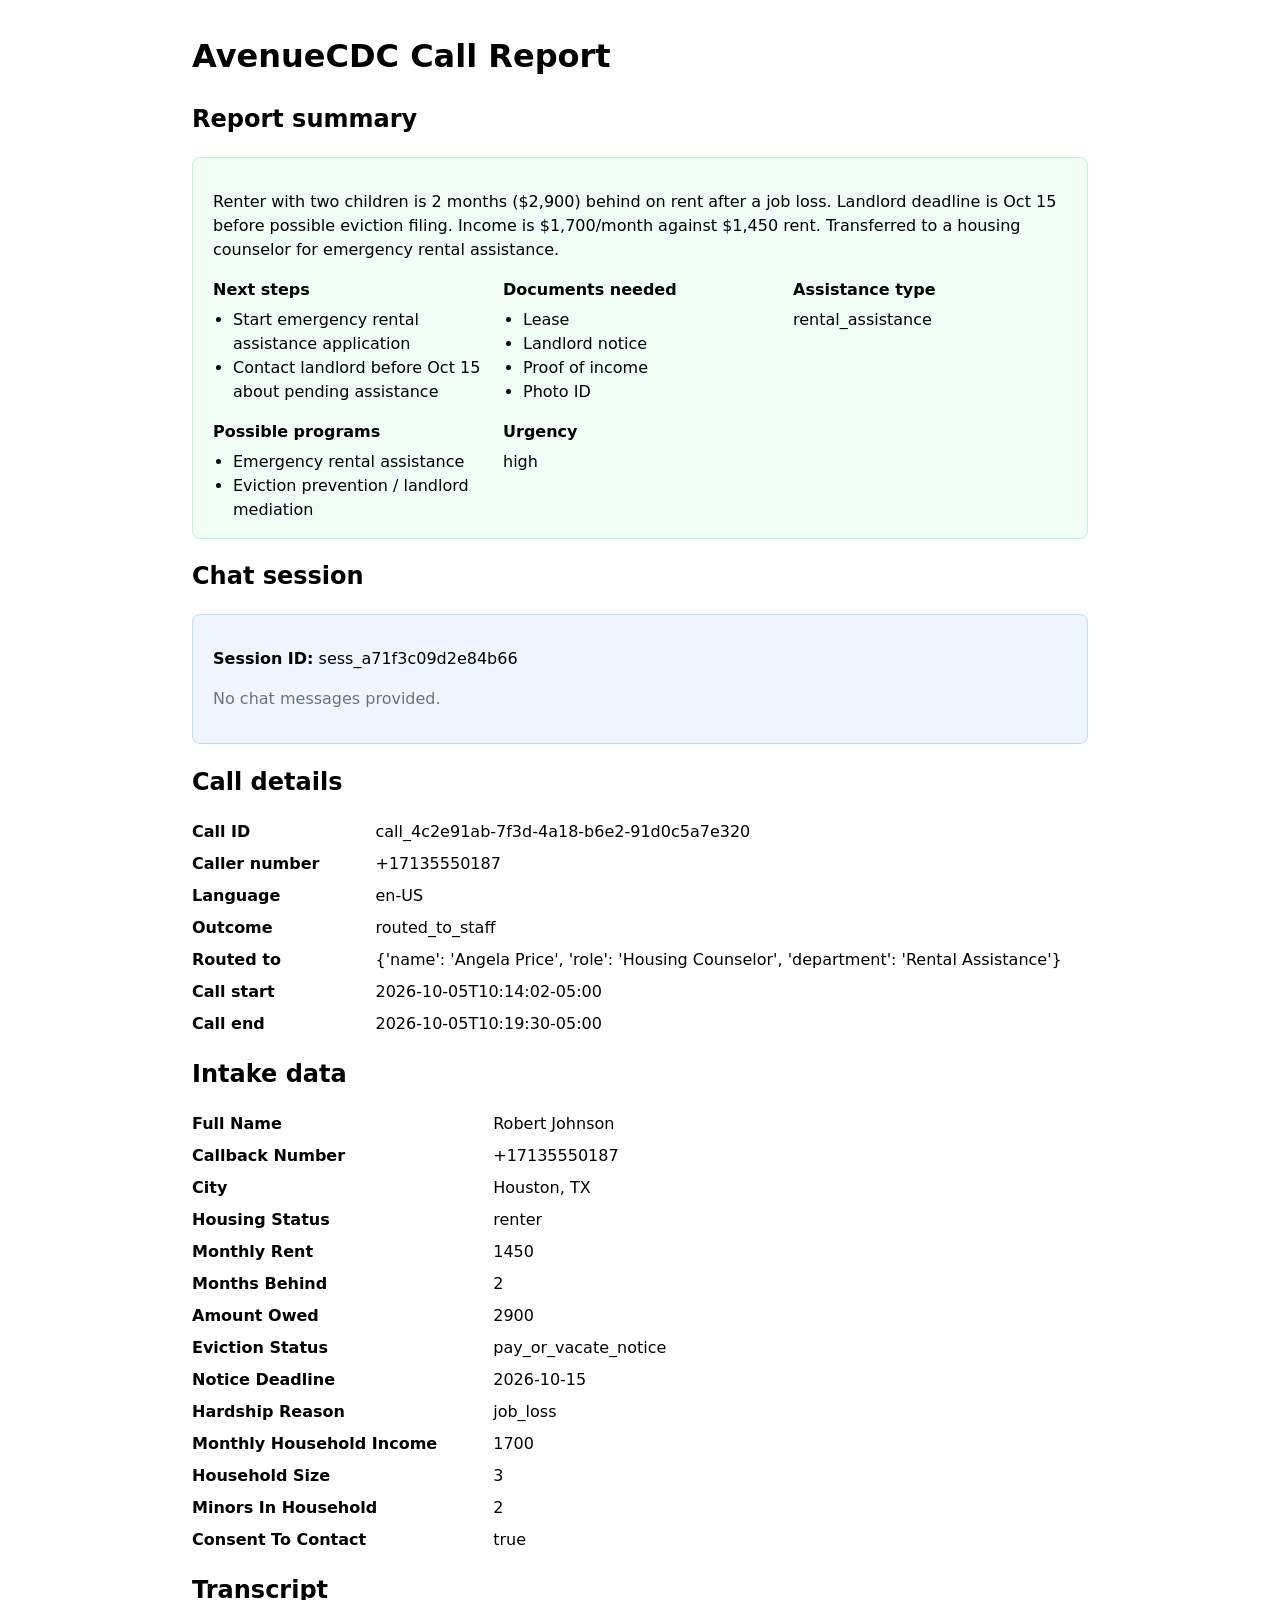
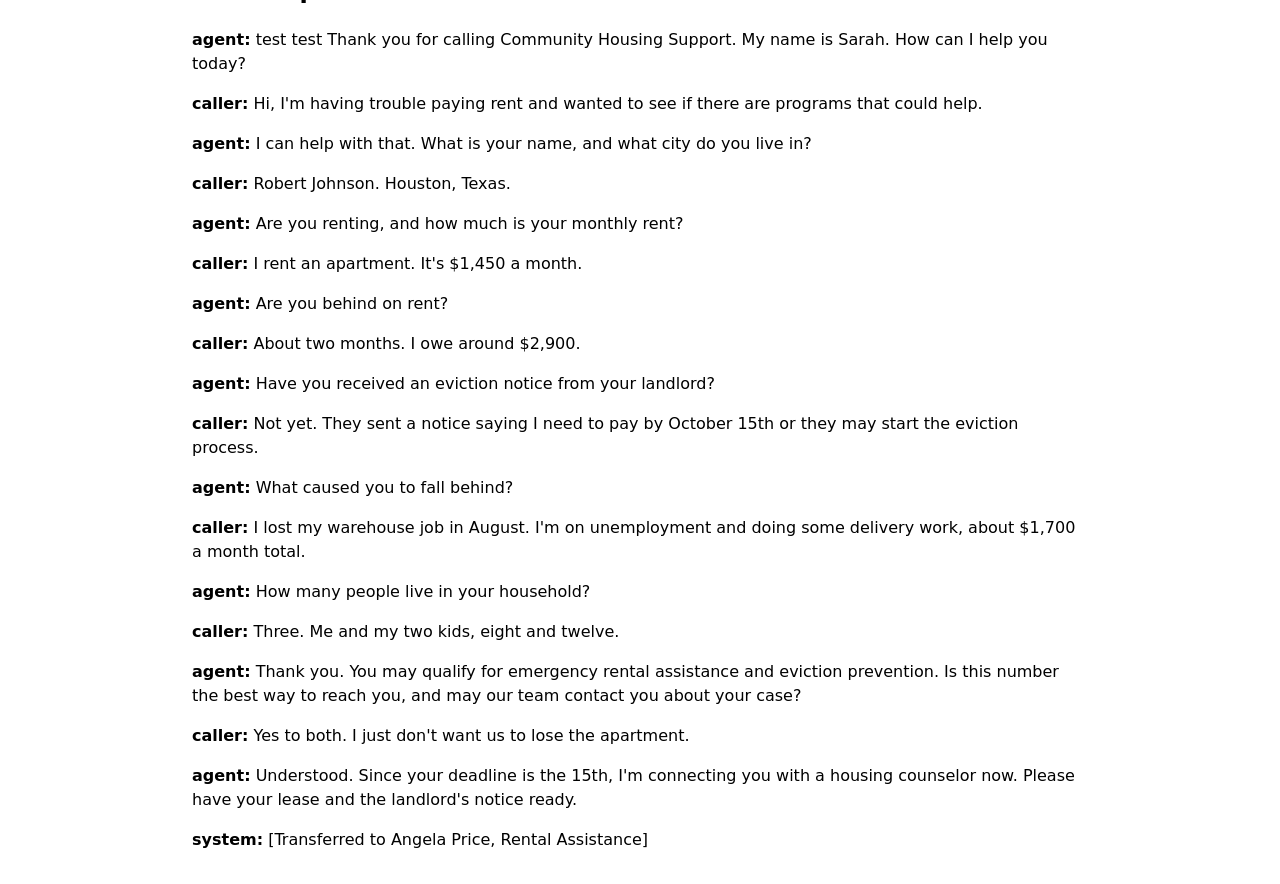
==== app/reports/dummy_call_report.html @ 20c67497 "Co-authored-by: Esenia H.  <eseniahernandez10@gmail.com>" ====
<!doctype html>
<html lang="en">
  <head>
    <meta charset="utf-8">
    <meta name="viewport" content="width=device-width, initial-scale=1">
    <title>AvenueCDC Call Report</title>
    <style>
      body {
        font-family: system-ui, sans-serif;
        line-height: 1.5;
        margin: 2rem auto;
        max-width: 56rem;
        padding: 0 1rem;
      }

      .details {
        display: grid;
        gap: 0.5rem 1rem;
        grid-template-columns: max-content 1fr;
      }

      .details dt {
        font-weight: 700;
      }

      .summary {
        background: #f0fdf4;
        border: 1px solid #bbf7d0;
        border-radius: 0.5rem;
        padding: 1rem 1.25rem;
      }

      .summary-grid {
        display: grid;
        gap: 1rem;
        grid-template-columns: repeat(auto-fit, minmax(14rem, 1fr));
      }

      .summary-item h3 {
        font-size: 1rem;
        margin: 0 0 0.35rem;
      }

      .summary-item p,
      .summary-item ul {
        margin: 0;
      }

      .summary-item ul {
        padding-left: 1.25rem;
      }

      .chat-session {
        background: #eff6ff;
        border: 1px solid #bfdbfe;
        border-radius: 0.5rem;
        padding: 1rem 1.25rem;
      }

      .chat-message {
        background: white;
        border: 1px solid #dbeafe;
        border-radius: 0.35rem;
        margin: 0.75rem 0;
        padding: 0.75rem 1rem;
      }

      .chat-message p {
        margin: 0.25rem 0 0;
      }

      pre {
        background: #f4f4f5;
        border-radius: 0.35rem;
        overflow-x: auto;
        padding: 1rem;
        white-space: pre-wrap;
      }

      .missing {
        color: #71717a;
      }
    </style>
  </head>
  <body>
    <h1>AvenueCDC Call Report</h1>

    <h2>Report summary</h2>
    <section class="summary">
      
      
      <p>Renter with two children is 2 months ($2,900) behind on rent after a job loss. Landlord deadline is Oct 15 before possible eviction filing. Income is $1,700/month against $1,450 rent. Transferred to a housing counselor for emergency rental assistance.</p>
      
      <div class="summary-grid">
        <div class="summary-item">
          <h3>Next steps</h3>
          
          
          <ul>
            
            <li>Start emergency rental assistance application</li>
            
            <li>Contact landlord before Oct 15 about pending assistance</li>
            
          </ul>
          
          
        </div>

        <div class="summary-item">
          <h3>Documents needed</h3>
          
          
          <ul>
            
            <li>Lease</li>
            
            <li>Landlord notice</li>
            
            <li>Proof of income</li>
            
            <li>Photo ID</li>
            
          </ul>
          
          
        </div>

        <div class="summary-item">
          <h3>Assistance type</h3>
          <p>rental_assistance</p>
        </div>

        <div class="summary-item">
          <h3>Possible programs</h3>
          
          
          <ul>
            
            <li>Emergency rental assistance</li>
            
            <li>Eviction prevention / landlord mediation</li>
            
          </ul>
          
          
        </div>

        <div class="summary-item">
          <h3>Urgency</h3>
          <p>high</p>
        </div>
      </div>
      
    </section>

    <h2>Chat session</h2>
    <section class="chat-session">
      
      
      <p><strong>Session ID:</strong> sess_a71f3c09d2e84b66</p>
      
      
      

      
      <p class="missing">No chat messages provided.</p>
      
      
    </section>

    <h2>Call details</h2>
    <dl class="details">
      <dt>Call ID</dt><dd>call_4c2e91ab-7f3d-4a18-b6e2-91d0c5a7e320</dd>
      <dt>Caller number</dt><dd>+17135550187</dd>
      <dt>Language</dt><dd>en-US</dd>
      <dt>Outcome</dt><dd>routed_to_staff</dd>
      <dt>Routed to</dt><dd>{&#39;name&#39;: &#39;Angela Price&#39;, &#39;role&#39;: &#39;Housing Counselor&#39;, &#39;department&#39;: &#39;Rental Assistance&#39;}</dd>
      <dt>Call start</dt><dd>2026-10-05T10:14:02-05:00</dd>
      <dt>Call end</dt><dd>2026-10-05T10:19:30-05:00</dd>
    </dl>

    <h2>Intake data</h2>
    
    <dl class="details">
      
      <dt>Full Name</dt>
      <dd>Robert Johnson</dd>
      
      <dt>Callback Number</dt>
      <dd>+17135550187</dd>
      
      <dt>City</dt>
      <dd>Houston, TX</dd>
      
      <dt>Housing Status</dt>
      <dd>renter</dd>
      
      <dt>Monthly Rent</dt>
      <dd>1450</dd>
      
      <dt>Months Behind</dt>
      <dd>2</dd>
      
      <dt>Amount Owed</dt>
      <dd>2900</dd>
      
      <dt>Eviction Status</dt>
      <dd>pay_or_vacate_notice</dd>
      
      <dt>Notice Deadline</dt>
      <dd>2026-10-15</dd>
      
      <dt>Hardship Reason</dt>
      <dd>job_loss</dd>
      
      <dt>Monthly Household Income</dt>
      <dd>1700</dd>
      
      <dt>Household Size</dt>
      <dd>3</dd>
      
      <dt>Minors In Household</dt>
      <dd>2</dd>
      
      <dt>Consent To Contact</dt>
      <dd>true</dd>
      
    </dl>
    

    <h2>Transcript</h2>
    
    <div class="transcript">
      
      
      <p><strong>agent:</strong>  test test Thank you for calling Community Housing Support. My name is Sarah. How can I help you today?</p>
      
      <p><strong>caller:</strong> Hi, I&#39;m having trouble paying rent and wanted to see if there are programs that could help.</p>
      
      <p><strong>agent:</strong> I can help with that. What is your name, and what city do you live in?</p>
      
      <p><strong>caller:</strong> Robert Johnson. Houston, Texas.</p>
      
      <p><strong>agent:</strong> Are you renting, and how much is your monthly rent?</p>
      
      <p><strong>caller:</strong> I rent an apartment. It&#39;s $1,450 a month.</p>
      
      <p><strong>agent:</strong> Are you behind on rent?</p>
      
      <p><strong>caller:</strong> About two months. I owe around $2,900.</p>
      
      <p><strong>agent:</strong> Have you received an eviction notice from your landlord?</p>
      
      <p><strong>caller:</strong> Not yet. They sent a notice saying I need to pay by October 15th or they may start the eviction process.</p>
      
      <p><strong>agent:</strong> What caused you to fall behind?</p>
      
      <p><strong>caller:</strong> I lost my warehouse job in August. I&#39;m on unemployment and doing some delivery work, about $1,700 a month total.</p>
      
      <p><strong>agent:</strong> How many people live in your household?</p>
      
      <p><strong>caller:</strong> Three. Me and my two kids, eight and twelve.</p>
      
      <p><strong>agent:</strong> Thank you. You may qualify for emergency rental assistance and eviction prevention. Is this number the best way to reach you, and may our team contact you about your case?</p>
      
      <p><strong>caller:</strong> Yes to both. I just don&#39;t want us to lose the apartment.</p>
      
      <p><strong>agent:</strong> Understood. Since your deadline is the 15th, I&#39;m connecting you with a housing counselor now. Please have your lease and the landlord&#39;s notice ready.</p>
      
      <p><strong>system:</strong> [Transferred to Angela Price, Rental Assistance]</p>
      
      
    </div>
    

  </body>
</html>
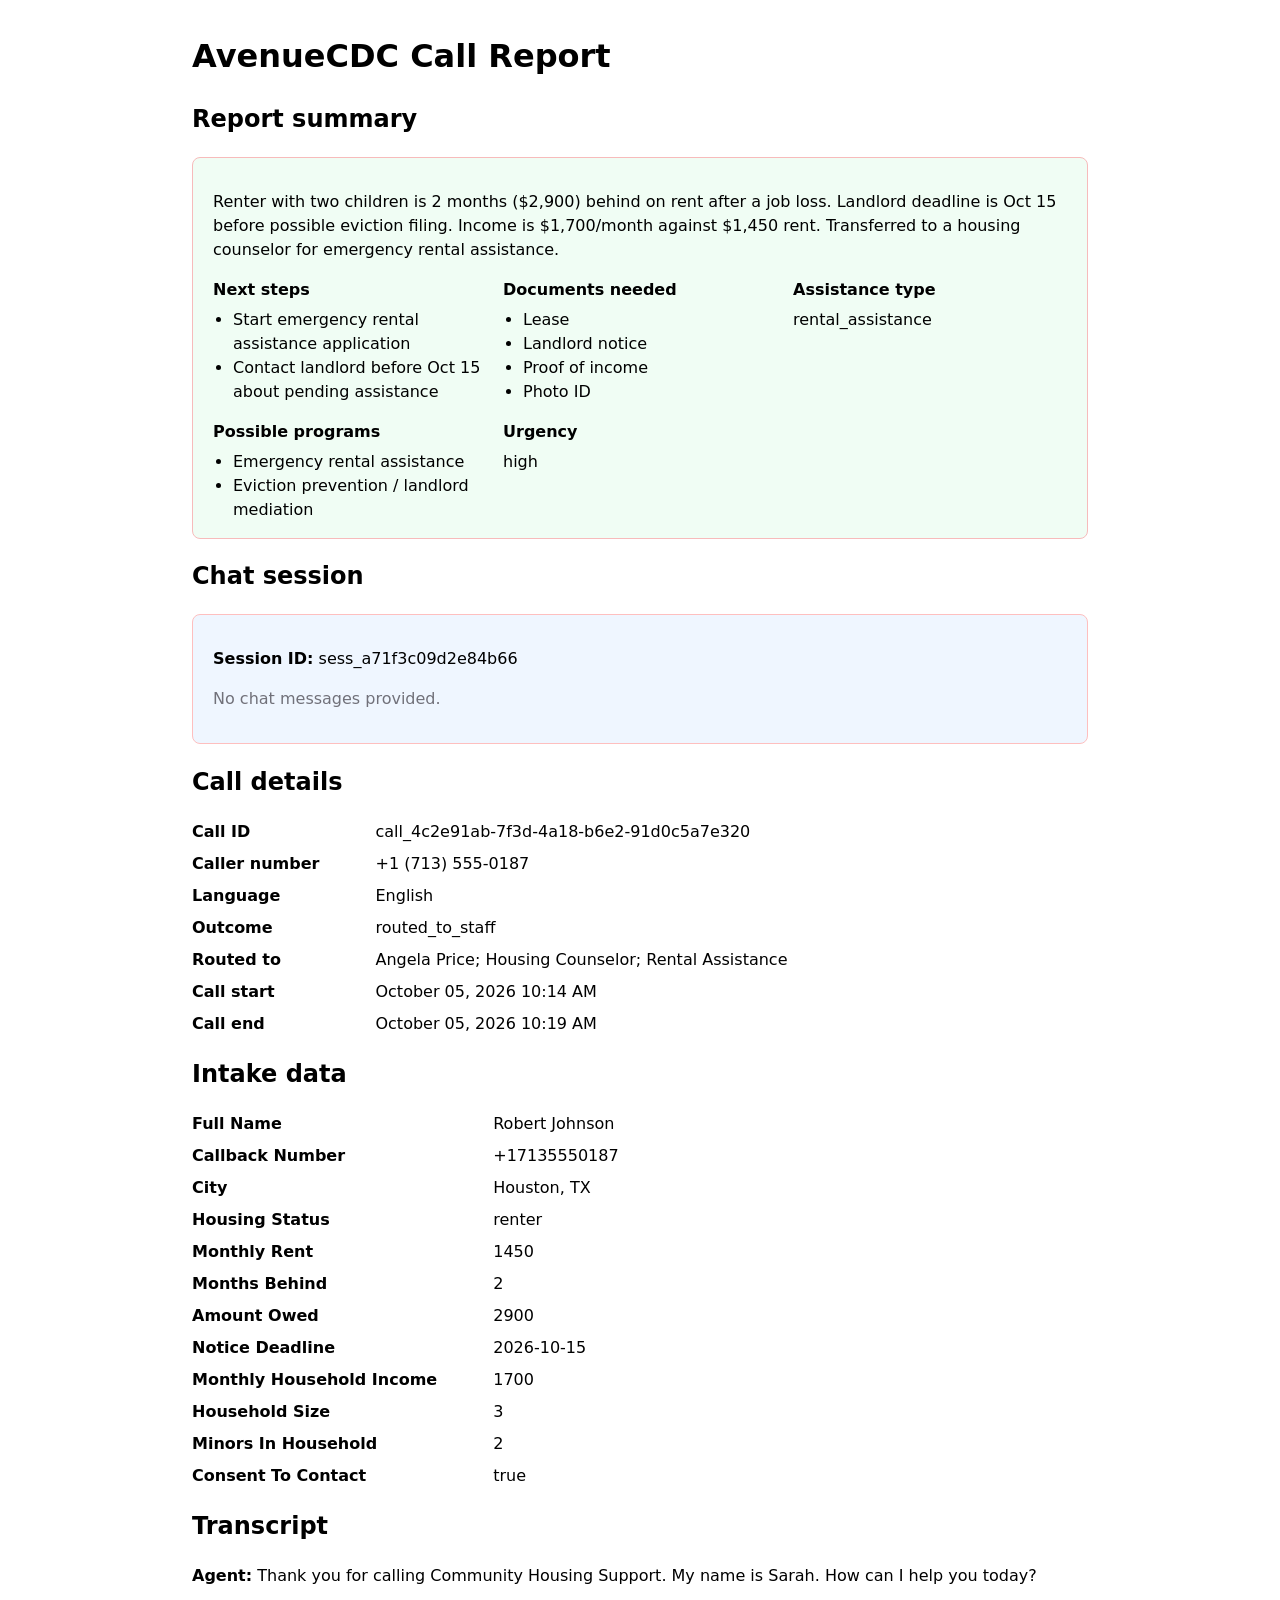
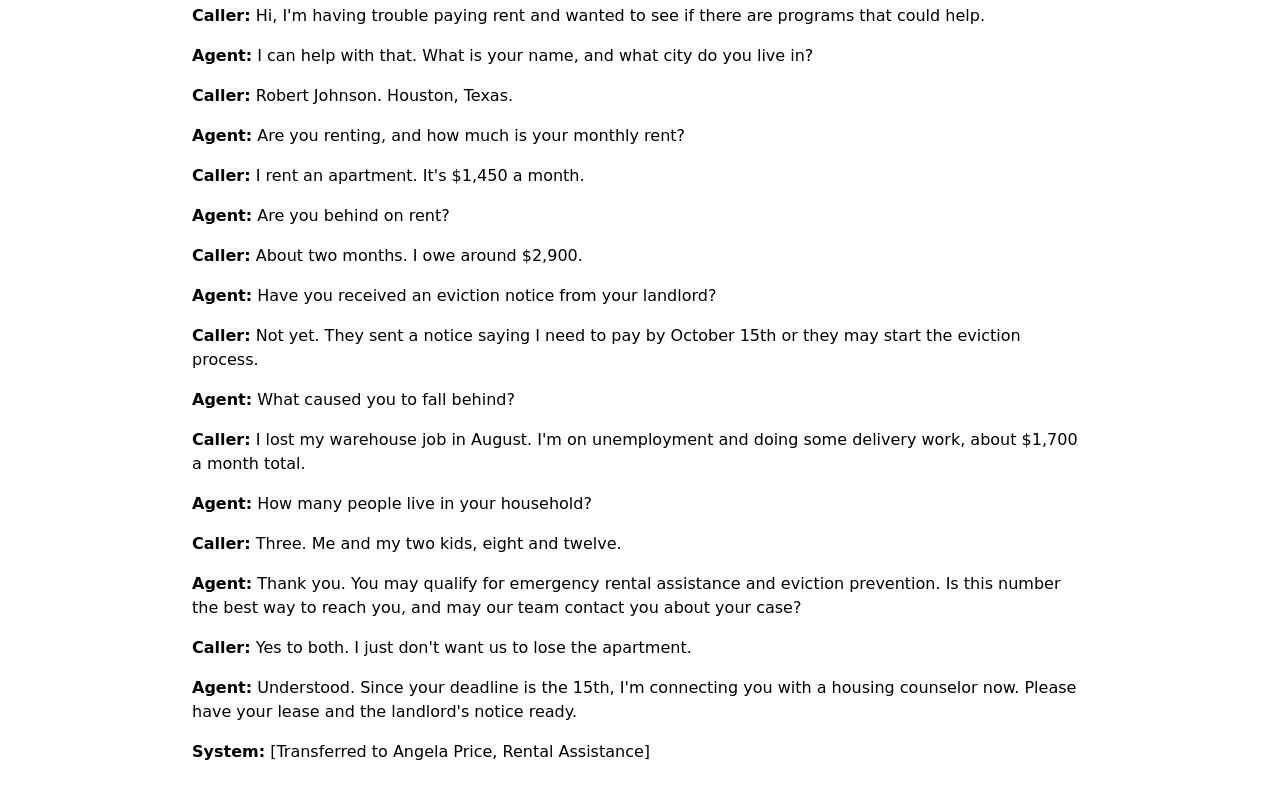
==== commit 4a836d4f: "formatting changes" ====
--- a/app/reports/dummy_call_report.html
+++ b/app/reports/dummy_call_report.html
@@ -1,5 +1,5 @@
 <!doctype html>
-<html lang="en">
+<html lang="English">
   <head>
     <meta charset="utf-8">
     <meta name="viewport" content="width=device-width, initial-scale=1">
@@ -25,7 +25,7 @@
 
       .summary {
         background: #f0fdf4;
-        border: 1px solid #bbf7d0;
+        border: 1px solid #f7bbbb;
         border-radius: 0.5rem;
         padding: 1rem 1.25rem;
       }
@@ -52,14 +52,14 @@
 
       .chat-session {
         background: #eff6ff;
-        border: 1px solid #bfdbfe;
+        border: 1px solid #febfbf;
         border-radius: 0.5rem;
         padding: 1rem 1.25rem;
       }
 
       .chat-message {
         background: white;
-        border: 1px solid #dbeafe;
+        border: 1px solid #b7a8fb;
         border-radius: 0.35rem;
         margin: 0.75rem 0;
         padding: 0.75rem 1rem;
@@ -172,14 +172,14 @@
     <h2>Call details</h2>
     <dl class="details">
       <dt>Call ID</dt><dd>call_4c2e91ab-7f3d-4a18-b6e2-91d0c5a7e320</dd>
-      <dt>Caller number</dt><dd>+17135550187</dd>
-      <dt>Language</dt><dd>en-US</dd>
+      <dt>Caller number</dt><dd>+1 (713) 555-0187</dd>
+      <dt>Language</dt><dd>English</dd>
       <dt>Outcome</dt><dd>routed_to_staff</dd>
-      <dt>Routed to</dt><dd>{&#39;name&#39;: &#39;Angela Price&#39;, &#39;role&#39;: &#39;Housing Counselor&#39;, &#39;department&#39;: &#39;Rental Assistance&#39;}</dd>
-      <dt>Call start</dt><dd>2026-10-05T10:14:02-05:00</dd>
-      <dt>Call end</dt><dd>2026-10-05T10:19:30-05:00</dd>
+      <dt>Routed to</dt><dd>Angela Price; Housing Counselor; Rental Assistance</dd>
+      <dt>Call start</dt><dd>October 05, 2026 10:14 AM</dd>
+      <dt>Call end</dt><dd>October 05, 2026 10:19 AM</dd>
     </dl>
-
+    <!-- Note that, in intake data, we use a loop to dynamically sort through JSON data and find appropriate parameters to display in the HTML. meanwhile, we have explicit, individually rendered fields like call_id and caller_number that are less json-specific and more universal, so they are declared explicitly -->
     <h2>Intake data</h2>
     
     <dl class="details">
@@ -205,15 +205,9 @@
       <dt>Amount Owed</dt>
       <dd>2900</dd>
       
-      <dt>Eviction Status</dt>
-      <dd>pay_or_vacate_notice</dd>
-      
       <dt>Notice Deadline</dt>
       <dd>2026-10-15</dd>
       
-      <dt>Hardship Reason</dt>
-      <dd>job_loss</dd>
-      
       <dt>Monthly Household Income</dt>
       <dd>1700</dd>
       
@@ -234,41 +228,41 @@
     <div class="transcript">
       
       
-      <p><strong>agent:</strong>  test test Thank you for calling Community Housing Support. My name is Sarah. How can I help you today?</p>
-      
-      <p><strong>caller:</strong> Hi, I&#39;m having trouble paying rent and wanted to see if there are programs that could help.</p>
-      
-      <p><strong>agent:</strong> I can help with that. What is your name, and what city do you live in?</p>
-      
-      <p><strong>caller:</strong> Robert Johnson. Houston, Texas.</p>
-      
-      <p><strong>agent:</strong> Are you renting, and how much is your monthly rent?</p>
-      
-      <p><strong>caller:</strong> I rent an apartment. It&#39;s $1,450 a month.</p>
-      
-      <p><strong>agent:</strong> Are you behind on rent?</p>
-      
-      <p><strong>caller:</strong> About two months. I owe around $2,900.</p>
-      
-      <p><strong>agent:</strong> Have you received an eviction notice from your landlord?</p>
-      
-      <p><strong>caller:</strong> Not yet. They sent a notice saying I need to pay by October 15th or they may start the eviction process.</p>
-      
-      <p><strong>agent:</strong> What caused you to fall behind?</p>
-      
-      <p><strong>caller:</strong> I lost my warehouse job in August. I&#39;m on unemployment and doing some delivery work, about $1,700 a month total.</p>
-      
-      <p><strong>agent:</strong> How many people live in your household?</p>
-      
-      <p><strong>caller:</strong> Three. Me and my two kids, eight and twelve.</p>
-      
-      <p><strong>agent:</strong> Thank you. You may qualify for emergency rental assistance and eviction prevention. Is this number the best way to reach you, and may our team contact you about your case?</p>
-      
-      <p><strong>caller:</strong> Yes to both. I just don&#39;t want us to lose the apartment.</p>
-      
-      <p><strong>agent:</strong> Understood. Since your deadline is the 15th, I&#39;m connecting you with a housing counselor now. Please have your lease and the landlord&#39;s notice ready.</p>
-      
-      <p><strong>system:</strong> [Transferred to Angela Price, Rental Assistance]</p>
+      <p><strong>Agent:</strong> Thank you for calling Community Housing Support. My name is Sarah. How can I help you today?</p>
+      
+      <p><strong>Caller:</strong> Hi, I&#39;m having trouble paying rent and wanted to see if there are programs that could help.</p>
+      
+      <p><strong>Agent:</strong> I can help with that. What is your name, and what city do you live in?</p>
+      
+      <p><strong>Caller:</strong> Robert Johnson. Houston, Texas.</p>
+      
+      <p><strong>Agent:</strong> Are you renting, and how much is your monthly rent?</p>
+      
+      <p><strong>Caller:</strong> I rent an apartment. It&#39;s $1,450 a month.</p>
+      
+      <p><strong>Agent:</strong> Are you behind on rent?</p>
+      
+      <p><strong>Caller:</strong> About two months. I owe around $2,900.</p>
+      
+      <p><strong>Agent:</strong> Have you received an eviction notice from your landlord?</p>
+      
+      <p><strong>Caller:</strong> Not yet. They sent a notice saying I need to pay by October 15th or they may start the eviction process.</p>
+      
+      <p><strong>Agent:</strong> What caused you to fall behind?</p>
+      
+      <p><strong>Caller:</strong> I lost my warehouse job in August. I&#39;m on unemployment and doing some delivery work, about $1,700 a month total.</p>
+      
+      <p><strong>Agent:</strong> How many people live in your household?</p>
+      
+      <p><strong>Caller:</strong> Three. Me and my two kids, eight and twelve.</p>
+      
+      <p><strong>Agent:</strong> Thank you. You may qualify for emergency rental assistance and eviction prevention. Is this number the best way to reach you, and may our team contact you about your case?</p>
+      
+      <p><strong>Caller:</strong> Yes to both. I just don&#39;t want us to lose the apartment.</p>
+      
+      <p><strong>Agent:</strong> Understood. Since your deadline is the 15th, I&#39;m connecting you with a housing counselor now. Please have your lease and the landlord&#39;s notice ready.</p>
+      
+      <p><strong>System:</strong> [Transferred to Angela Price, Rental Assistance]</p>
       
       
     </div>
